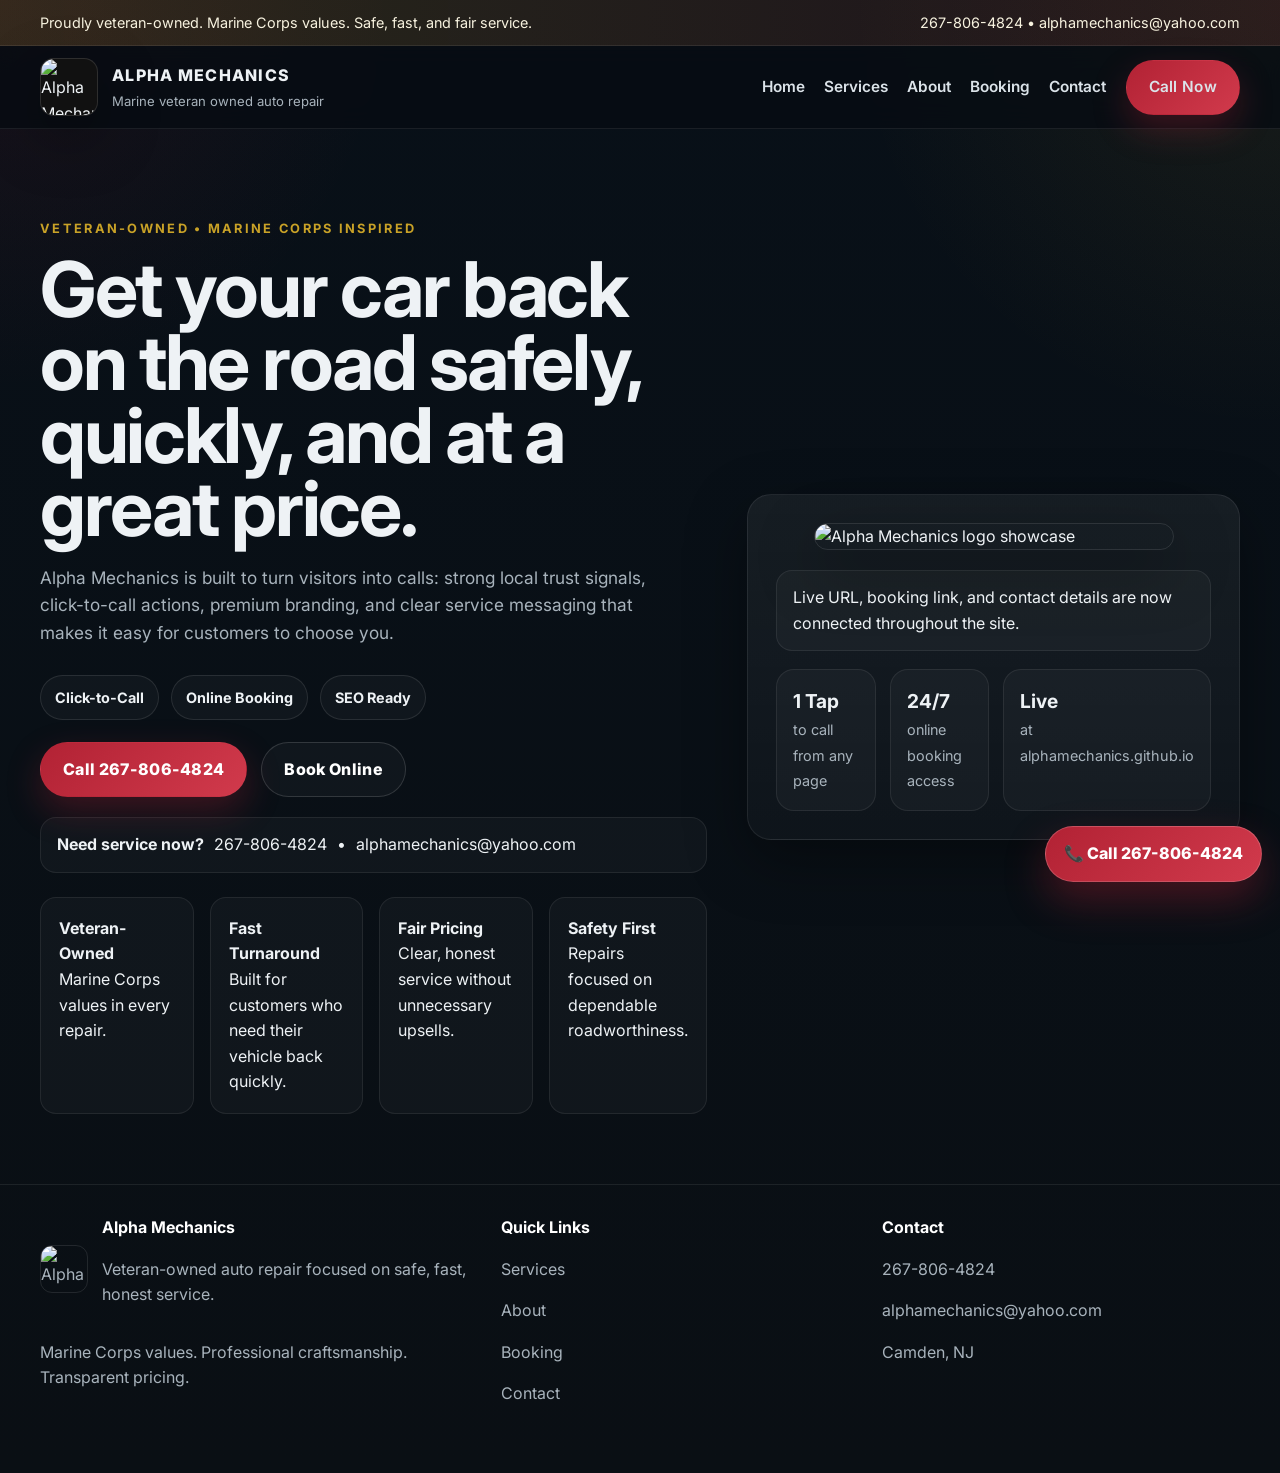
==== index.html @ a419eeeb "Update alpha mechanic site" ====
<!DOCTYPE html><html lang="en"><head><meta charset="UTF-8"><meta name="viewport" content="width=device-width, initial-scale=1.0"><title>Home | Alpha Mechanics</title><meta name="description" content="Veteran-owned Alpha Mechanics delivers safe, fast, fairly priced auto repair in Camden, NJ."><meta name="keywords" content="auto repair Camden NJ, mechanic Camden, veteran owned mechanic, brake service, diagnostics, oil change"><meta name="robots" content="index,follow"><link rel="canonical" href="https://alphamechanics.github.io/"><meta property="og:title" content="Home | Alpha Mechanics"><meta property="og:description" content="Veteran-owned Alpha Mechanics delivers safe, fast, fairly priced auto repair in Camden, NJ."><meta property="og:type" content="website"><meta property="og:url" content="https://alphamechanics.github.io/"><meta property="og:image" content="https://alphamechanics.github.io/assets/logo.png"><meta name="theme-color" content="#0a0f14"><link rel="preconnect" href="https://fonts.googleapis.com"><link rel="preconnect" href="https://fonts.gstatic.com" crossorigin><link href="https://fonts.googleapis.com/css2?family=Inter:wght@400;500;600;700;800&display=swap" rel="stylesheet"><link rel="stylesheet" href="style.css"><script type="application/ld+json">{"@context":"https://schema.org","@type":"AutoRepair","name":"Alpha Mechanics","description":"Veteran-owned auto repair shop focused on safe, fast, fair service.","telephone":"+1-267-806-4824","email":"alphamechanics@yahoo.com","areaServed":"Camden, New Jersey","address":{"@type":"PostalAddress","addressLocality":"Camden","addressRegion":"NJ","addressCountry":"US"},"url":"https://alphamechanics.github.io/","image":"https://alphamechanics.github.io/assets/logo.png","priceRange":"$$"}</script></head><body><div class="topbar"><div class="container"><div>Proudly veteran-owned. Marine Corps values. Safe, fast, and fair service.</div><div><a href="tel:2678064824">267-806-4824</a> • <a href="mailto:alphamechanics@yahoo.com">alphamechanics@yahoo.com</a></div></div></div><header class="site-header"><div class="container nav"><a class="brand" href="index.html"><img src="assets/logo.png" alt="Alpha Mechanics logo"><div><p class="brand-title">Alpha Mechanics</p><div class="brand-sub">Marine veteran owned auto repair</div></div></a><nav class="nav-links"><a href="index.html">Home</a><a href="services.html">Services</a><a href="about.html">About</a><a href="booking.html">Booking</a><a href="contact.html">Contact</a><a class="btn btn-primary" href="tel:2678064824">Call Now</a></nav></div></header><section class="hero"><div class="container hero-grid"><div><div class="section-kicker">Veteran-Owned • Marine Corps Inspired</div><h1>Get your car back on the road safely, quickly, and at a great price.</h1><p>Alpha Mechanics is built to turn visitors into calls: strong local trust signals, click-to-call actions, premium branding, and clear service messaging that makes it easy for customers to choose you.</p><div class="hero-badges"><div class="badge">Click-to-Call</div><div class="badge">Online Booking</div><div class="badge">SEO Ready</div></div><div style="display:flex;gap:14px;flex-wrap:wrap"><a class="btn btn-primary" href="tel:2678064824">Call 267-806-4824</a><a class="btn btn-secondary" href="https://calendly.com/alphamechanics-g5he/30min" target="_blank" rel="noopener">Book Online</a></div><div class="lead-strip"><strong>Need service now?</strong><a href="tel:2678064824">267-806-4824</a><span>•</span><a href="mailto:alphamechanics@yahoo.com">alphamechanics@yahoo.com</a></div><div class="trust-grid"><div class="trust-item"><strong>Veteran-Owned</strong><br><span>Marine Corps values in every repair.</span></div><div class="trust-item"><strong>Fast Turnaround</strong><br><span>Built for customers who need their vehicle back quickly.</span></div><div class="trust-item"><strong>Fair Pricing</strong><br><span>Clear, honest service without unnecessary upsells.</span></div><div class="trust-item"><strong>Safety First</strong><br><span>Repairs focused on dependable roadworthiness.</span></div></div></div><div class="hero-card"><div class="logo-wrap"><img src="assets/logo.png" alt="Alpha Mechanics logo showcase"></div><div class="lead-strip">Live URL, booking link, and contact details are now connected throughout the site.</div><div class="hero-stats"><div class="stat"><strong>1 Tap</strong><span>to call from any page</span></div><div class="stat"><strong>24/7</strong><span>online booking access</span></div><div class="stat"><strong>Live</strong><span>at alphamechanics.github.io</span></div></div></div></div></section><footer class="footer"><div class="container footer-grid"><div><div class="footer-logo"><img src="assets/logo.png" alt="Alpha Mechanics logo"><div><h4>Alpha Mechanics</h4><p>Veteran-owned auto repair focused on safe, fast, honest service.</p></div></div><p>Marine Corps values. Professional craftsmanship. Transparent pricing.</p></div><div><h4>Quick Links</h4><p><a href="services.html">Services</a></p><p><a href="about.html">About</a></p><p><a href="booking.html">Booking</a></p><p><a href="contact.html">Contact</a></p></div><div><h4>Contact</h4><p><a href="tel:2678064824">267-806-4824</a></p><p><a href="mailto:alphamechanics@yahoo.com">alphamechanics@yahoo.com</a></p><p>Camden, NJ</p></div></div></footer><a class="floating-call" href="tel:2678064824" aria-label="Call Alpha Mechanics now">📞 Call 267-806-4824</a></body></html>
---- style.css ----
:root{--bg:#0a0f14;--panel:#101820;--text:#eef2f5;--muted:#a8b3bc;--line:rgba(255,255,255,0.08);--gold:#c9a227;--red:#b22234;--shadow:0 20px 60px rgba(0,0,0,.35);--radius:20px;--max:1200px}*{box-sizing:border-box}html{scroll-behavior:smooth}body{margin:0;font-family:Inter,Arial,Helvetica,sans-serif;color:var(--text);background:radial-gradient(circle at top right, rgba(201,162,39,.09), transparent 22%),radial-gradient(circle at top left, rgba(178,34,52,.10), transparent 20%),linear-gradient(180deg, #081018 0%, #0a0f14 100%);line-height:1.6}a{color:inherit;text-decoration:none}img{max-width:100%;display:block}.container{width:min(calc(100% - 2rem), var(--max)); margin:0 auto}.section{padding:90px 0}.section-sm{padding:60px 0}.section-title{font-size:clamp(2rem,4vw,3rem);line-height:1.08;margin:0 0 12px}.section-kicker{color:var(--gold);text-transform:uppercase;letter-spacing:.18em;font-size:.8rem;font-weight:700;margin-bottom:14px}.section-copy{color:var(--muted);max-width:760px}.topbar{background:linear-gradient(90deg, rgba(201,162,39,.16), rgba(178,34,52,.12));border-bottom:1px solid var(--line);color:#f7f2df;font-size:.9rem}.topbar .container{display:flex;justify-content:space-between;gap:1rem;align-items:center;padding:.7rem 0;flex-wrap:wrap}.site-header{position:sticky;top:0;z-index:50;backdrop-filter:blur(14px);background:rgba(7,12,18,.78);border-bottom:1px solid var(--line)}.nav{display:flex;align-items:center;justify-content:space-between;min-height:82px;gap:1rem}.brand{display:flex;align-items:center;gap:14px;min-width:0}.brand img{width:58px;height:58px;object-fit:cover;border-radius:14px;border:1px solid rgba(255,255,255,.12);box-shadow:var(--shadow);background:#111}.brand-title{font-weight:800;letter-spacing:.08em;text-transform:uppercase;font-size:1rem;margin:0}.brand-sub{color:var(--muted);font-size:.82rem;margin-top:2px}.nav-links{display:flex;gap:1.2rem;align-items:center;flex-wrap:wrap;justify-content:flex-end}.nav-links a{color:#dbe3e9;font-weight:600;font-size:.96rem}.nav-links a:hover{color:var(--gold)}.btn{display:inline-flex;align-items:center;justify-content:center;gap:.6rem;padding:14px 22px;border-radius:999px;font-weight:800;letter-spacing:.02em;transition:.2s ease;border:1px solid transparent}.btn-primary{background:linear-gradient(135deg, var(--red), #d13a4c);color:white;box-shadow:0 14px 35px rgba(178,34,52,.30)}.btn-secondary{border-color:rgba(255,255,255,.14);color:white;background:rgba(255,255,255,.03)}.hero{position:relative;overflow:hidden;padding:90px 0 70px}.hero-grid{display:grid;grid-template-columns:1.15fr .85fr;gap:40px;align-items:center}.hero h1{font-size:clamp(2.8rem, 6vw, 5.7rem);line-height:.95;margin:0 0 18px;letter-spacing:-.03em}.hero p{color:var(--muted);font-size:1.08rem;max-width:650px;margin:0 0 28px}.hero-badges{display:flex;flex-wrap:wrap;gap:12px;margin-bottom:22px}.badge{border:1px solid rgba(255,255,255,.10);background:rgba(255,255,255,.03);color:#eef2f5;padding:10px 14px;border-radius:999px;font-weight:700;font-size:.9rem}.hero-card,.card,.panel,.faq-item{background:linear-gradient(180deg, rgba(255,255,255,.06), rgba(255,255,255,.025));border:1px solid rgba(255,255,255,.08);border-radius:24px;padding:28px;box-shadow:var(--shadow)}.hero-card .logo-wrap{display:flex;justify-content:center;margin-bottom:18px}.hero-card .logo-wrap img{width:min(100%,360px);border-radius:24px;border:1px solid rgba(255,255,255,.10);box-shadow:var(--shadow)}.hero-stats{display:grid;grid-template-columns:repeat(3,1fr);gap:14px;margin-top:18px}.stat{background:rgba(255,255,255,.03);border:1px solid rgba(255,255,255,.08);border-radius:18px;padding:16px}.stat strong{display:block;font-size:1.2rem}.stat span{color:var(--muted);font-size:.9rem}.grid-3{display:grid;grid-template-columns:repeat(3,1fr);gap:22px}.grid-2{display:grid;grid-template-columns:repeat(2,1fr);gap:24px}.card h3,.panel h3{margin:0 0 8px;font-size:1.2rem}.card p,.panel p{margin:0;color:var(--muted)}.icon{width:52px;height:52px;display:grid;place-items:center;border-radius:14px;margin-bottom:18px;background:linear-gradient(135deg, rgba(201,162,39,.18), rgba(178,34,52,.18));border:1px solid rgba(255,255,255,.08);font-size:1.35rem}.split-panel{display:grid;grid-template-columns:1fr 1fr;gap:28px;align-items:stretch}.service-list{display:grid;gap:18px}.service-item{display:flex;justify-content:space-between;gap:18px;padding:18px 0;border-bottom:1px solid rgba(255,255,255,.08)}.service-item:last-child{border-bottom:none}.service-item h4{margin:0 0 5px;font-size:1.06rem}.service-item p{margin:0;color:var(--muted)}.service-tag{white-space:nowrap;align-self:start;padding:8px 12px;border-radius:999px;background:rgba(201,162,39,.12);color:#f6df8a;font-size:.84rem;font-weight:700}.map-embed,.booking-embed{width:100%;border:0;border-radius:22px;border:1px solid rgba(255,255,255,.08);box-shadow:var(--shadow);background:#0b1219}.map-embed{min-height:340px}.booking-embed{min-height:760px}.lead-strip{margin-top:20px;padding:14px 16px;border-radius:16px;border:1px solid rgba(255,255,255,.08);background:rgba(255,255,255,.03);display:flex;gap:10px;flex-wrap:wrap;align-items:center}.trust-grid{display:grid;grid-template-columns:repeat(4,1fr);gap:16px;margin-top:24px}.trust-item{padding:18px;border-radius:16px;background:rgba(255,255,255,.03);border:1px solid rgba(255,255,255,.08)}.faq-list{display:grid;gap:16px}.faq-item h3{margin:0 0 8px}.footer{border-top:1px solid var(--line);padding:30px 0 50px;color:var(--muted)}.footer-grid{display:grid;grid-template-columns:1.1fr .9fr .9fr;gap:24px}.footer h4{margin:0 0 10px;color:white}.footer p,.footer a{color:var(--muted)}.footer-logo{display:flex;align-items:center;gap:14px;margin-bottom:14px}.footer-logo img{width:48px;height:48px;object-fit:cover;border-radius:12px;border:1px solid rgba(255,255,255,.1)}.floating-call{position:fixed;right:18px;bottom:18px;z-index:99;display:inline-flex;align-items:center;gap:10px;background:linear-gradient(135deg, var(--red), #d13a4c);color:#fff;padding:14px 18px;border-radius:999px;box-shadow:0 18px 40px rgba(178,34,52,.36);font-weight:800;border:1px solid rgba(255,255,255,.18)}@media (max-width:980px){.hero-grid,.grid-3,.grid-2,.split-panel,.footer-grid,.trust-grid{grid-template-columns:1fr}.hero{padding-top:70px}}@media (max-width:720px){.nav{padding:12px 0}.nav-links{gap:.8rem}.hero-stats{grid-template-columns:1fr}.topbar .container{justify-content:center;text-align:center}.floating-call{left:12px;right:12px;bottom:12px;justify-content:center}}
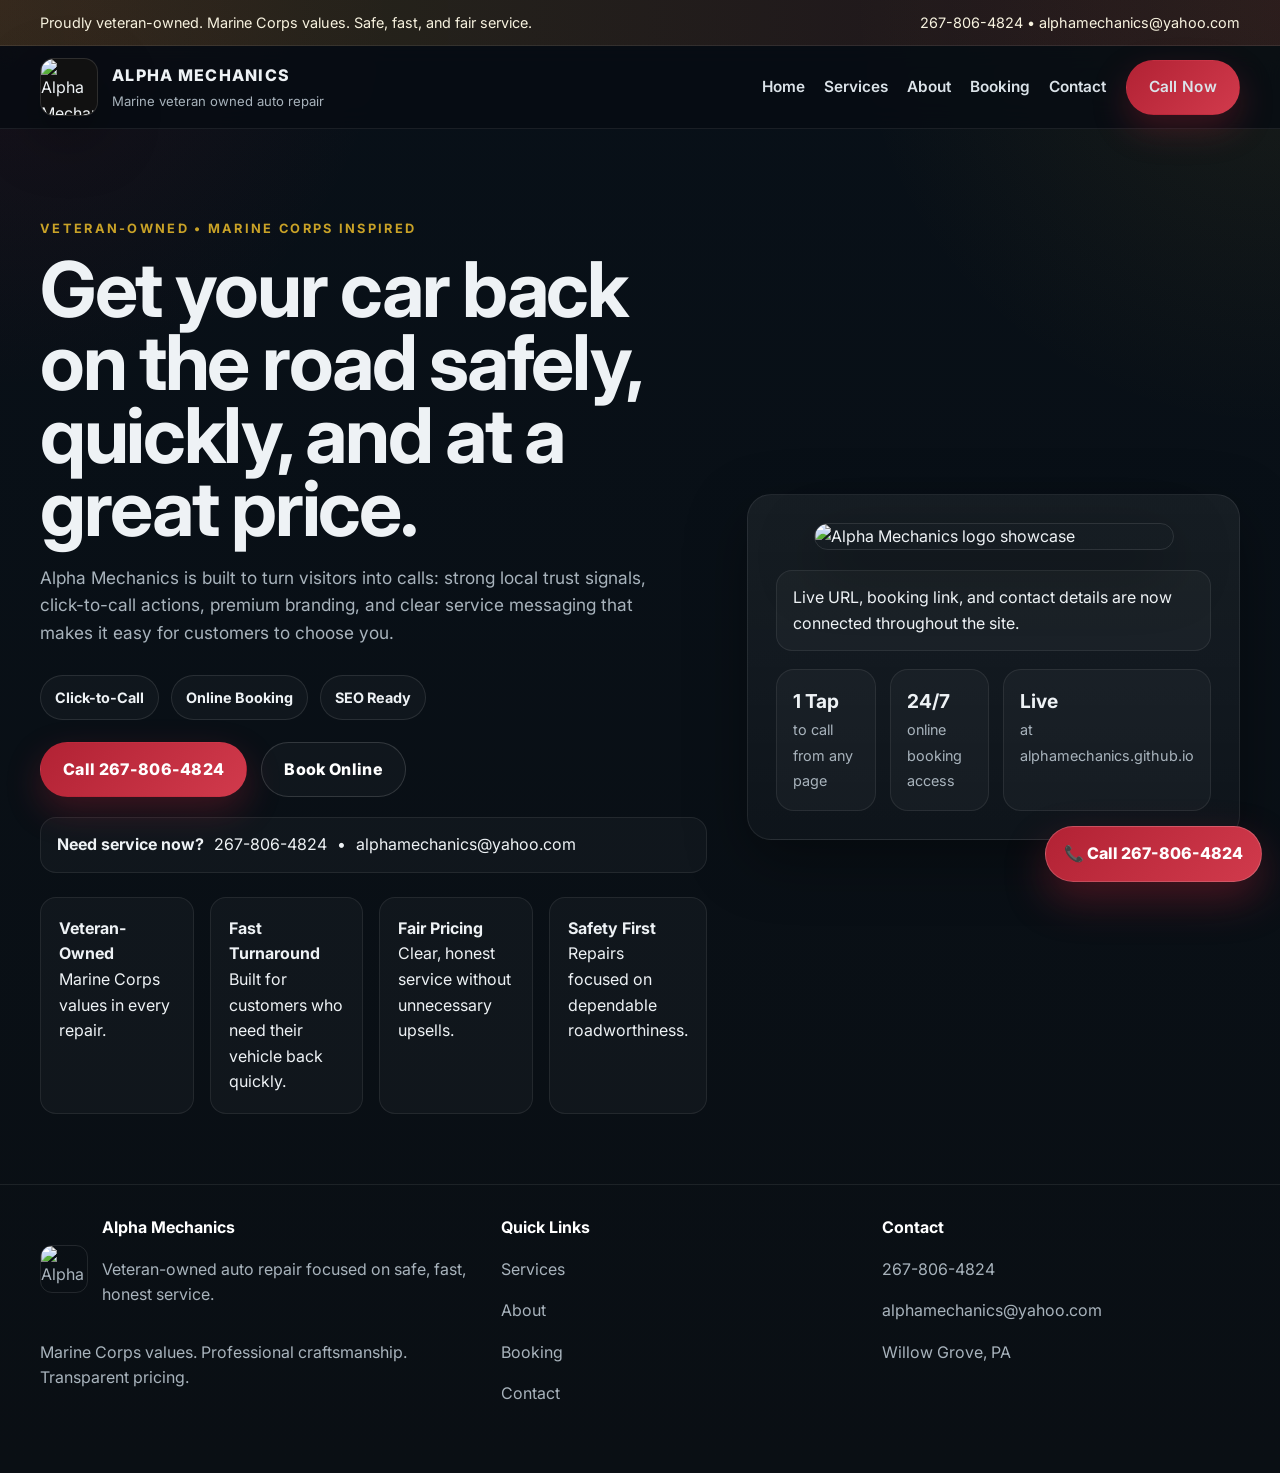
==== commit fc327d97: "Add files via upload" ====
--- a/index.html
+++ b/index.html
@@ -1 +1 @@
-<!DOCTYPE html><html lang="en"><head><meta charset="UTF-8"><meta name="viewport" content="width=device-width, initial-scale=1.0"><title>Home | Alpha Mechanics</title><meta name="description" content="Veteran-owned Alpha Mechanics delivers safe, fast, fairly priced auto repair in Camden, NJ."><meta name="keywords" content="auto repair Camden NJ, mechanic Camden, veteran owned mechanic, brake service, diagnostics, oil change"><meta name="robots" content="index,follow"><link rel="canonical" href="https://alphamechanics.github.io/"><meta property="og:title" content="Home | Alpha Mechanics"><meta property="og:description" content="Veteran-owned Alpha Mechanics delivers safe, fast, fairly priced auto repair in Camden, NJ."><meta property="og:type" content="website"><meta property="og:url" content="https://alphamechanics.github.io/"><meta property="og:image" content="https://alphamechanics.github.io/assets/logo.png"><meta name="theme-color" content="#0a0f14"><link rel="preconnect" href="https://fonts.googleapis.com"><link rel="preconnect" href="https://fonts.gstatic.com" crossorigin><link href="https://fonts.googleapis.com/css2?family=Inter:wght@400;500;600;700;800&display=swap" rel="stylesheet"><link rel="stylesheet" href="style.css"><script type="application/ld+json">{"@context":"https://schema.org","@type":"AutoRepair","name":"Alpha Mechanics","description":"Veteran-owned auto repair shop focused on safe, fast, fair service.","telephone":"+1-267-806-4824","email":"alphamechanics@yahoo.com","areaServed":"Camden, New Jersey","address":{"@type":"PostalAddress","addressLocality":"Camden","addressRegion":"NJ","addressCountry":"US"},"url":"https://alphamechanics.github.io/","image":"https://alphamechanics.github.io/assets/logo.png","priceRange":"$$"}</script></head><body><div class="topbar"><div class="container"><div>Proudly veteran-owned. Marine Corps values. Safe, fast, and fair service.</div><div><a href="tel:2678064824">267-806-4824</a> • <a href="mailto:alphamechanics@yahoo.com">alphamechanics@yahoo.com</a></div></div></div><header class="site-header"><div class="container nav"><a class="brand" href="index.html"><img src="assets/logo.png" alt="Alpha Mechanics logo"><div><p class="brand-title">Alpha Mechanics</p><div class="brand-sub">Marine veteran owned auto repair</div></div></a><nav class="nav-links"><a href="index.html">Home</a><a href="services.html">Services</a><a href="about.html">About</a><a href="booking.html">Booking</a><a href="contact.html">Contact</a><a class="btn btn-primary" href="tel:2678064824">Call Now</a></nav></div></header><section class="hero"><div class="container hero-grid"><div><div class="section-kicker">Veteran-Owned • Marine Corps Inspired</div><h1>Get your car back on the road safely, quickly, and at a great price.</h1><p>Alpha Mechanics is built to turn visitors into calls: strong local trust signals, click-to-call actions, premium branding, and clear service messaging that makes it easy for customers to choose you.</p><div class="hero-badges"><div class="badge">Click-to-Call</div><div class="badge">Online Booking</div><div class="badge">SEO Ready</div></div><div style="display:flex;gap:14px;flex-wrap:wrap"><a class="btn btn-primary" href="tel:2678064824">Call 267-806-4824</a><a class="btn btn-secondary" href="https://calendly.com/alphamechanics-g5he/30min" target="_blank" rel="noopener">Book Online</a></div><div class="lead-strip"><strong>Need service now?</strong><a href="tel:2678064824">267-806-4824</a><span>•</span><a href="mailto:alphamechanics@yahoo.com">alphamechanics@yahoo.com</a></div><div class="trust-grid"><div class="trust-item"><strong>Veteran-Owned</strong><br><span>Marine Corps values in every repair.</span></div><div class="trust-item"><strong>Fast Turnaround</strong><br><span>Built for customers who need their vehicle back quickly.</span></div><div class="trust-item"><strong>Fair Pricing</strong><br><span>Clear, honest service without unnecessary upsells.</span></div><div class="trust-item"><strong>Safety First</strong><br><span>Repairs focused on dependable roadworthiness.</span></div></div></div><div class="hero-card"><div class="logo-wrap"><img src="assets/logo.png" alt="Alpha Mechanics logo showcase"></div><div class="lead-strip">Live URL, booking link, and contact details are now connected throughout the site.</div><div class="hero-stats"><div class="stat"><strong>1 Tap</strong><span>to call from any page</span></div><div class="stat"><strong>24/7</strong><span>online booking access</span></div><div class="stat"><strong>Live</strong><span>at alphamechanics.github.io</span></div></div></div></div></section><footer class="footer"><div class="container footer-grid"><div><div class="footer-logo"><img src="assets/logo.png" alt="Alpha Mechanics logo"><div><h4>Alpha Mechanics</h4><p>Veteran-owned auto repair focused on safe, fast, honest service.</p></div></div><p>Marine Corps values. Professional craftsmanship. Transparent pricing.</p></div><div><h4>Quick Links</h4><p><a href="services.html">Services</a></p><p><a href="about.html">About</a></p><p><a href="booking.html">Booking</a></p><p><a href="contact.html">Contact</a></p></div><div><h4>Contact</h4><p><a href="tel:2678064824">267-806-4824</a></p><p><a href="mailto:alphamechanics@yahoo.com">alphamechanics@yahoo.com</a></p><p>Camden, NJ</p></div></div></footer><a class="floating-call" href="tel:2678064824" aria-label="Call Alpha Mechanics now">📞 Call 267-806-4824</a></body></html>+<!DOCTYPE html><html lang="en"><head><meta charset="UTF-8"><meta name="viewport" content="width=device-width, initial-scale=1.0"><title>Home | Alpha Mechanics</title><meta name="description" content="Veteran-owned Alpha Mechanics delivers safe, fast, fairly priced auto repair in Willow Grove, PA."><meta name="keywords" content="auto repair Willow Grove PA, mechanic Willow Grove, veteran owned mechanic, brake service, diagnostics, oil change"><meta name="robots" content="index,follow"><link rel="canonical" href="https://alphamechanics.github.io/"><meta property="og:title" content="Home | Alpha Mechanics"><meta property="og:description" content="Veteran-owned Alpha Mechanics delivers safe, fast, fairly priced auto repair in Willow Grove, PA."><meta property="og:type" content="website"><meta property="og:url" content="https://alphamechanics.github.io/"><meta property="og:image" content="https://alphamechanics.github.io/assets/logo.png"><meta name="theme-color" content="#0a0f14"><link rel="preconnect" href="https://fonts.googleapis.com"><link rel="preconnect" href="https://fonts.gstatic.com" crossorigin><link href="https://fonts.googleapis.com/css2?family=Inter:wght@400;500;600;700;800&display=swap" rel="stylesheet"><link rel="stylesheet" href="style.css"><script type="application/ld+json">{"@context":"https://schema.org","@type":"AutoRepair","name":"Alpha Mechanics","description":"Veteran-owned auto repair shop focused on safe, fast, fair service.","telephone":"+1-267-806-4824","email":"alphamechanics@yahoo.com","areaServed":"Willow Grove, Pennsylvania","address":{"@type":"PostalAddress","addressLocality":"Camden","addressRegion":"NJ","addressCountry":"US"},"url":"https://alphamechanics.github.io/","image":"https://alphamechanics.github.io/assets/logo.png","priceRange":"$$"}</script></head><body><div class="topbar"><div class="container"><div>Proudly veteran-owned. Marine Corps values. Safe, fast, and fair service.</div><div><a href="tel:2678064824">267-806-4824</a> • <a href="mailto:alphamechanics@yahoo.com">alphamechanics@yahoo.com</a></div></div></div><header class="site-header"><div class="container nav"><a class="brand" href="index.html"><img src="assets/logo.png" alt="Alpha Mechanics logo"><div><p class="brand-title">Alpha Mechanics</p><div class="brand-sub">Marine veteran owned auto repair</div></div></a><nav class="nav-links"><a href="index.html">Home</a><a href="services.html">Services</a><a href="about.html">About</a><a href="booking.html">Booking</a><a href="contact.html">Contact</a><a class="btn btn-primary" href="tel:2678064824">Call Now</a></nav></div></header><section class="hero"><div class="container hero-grid"><div><div class="section-kicker">Veteran-Owned • Marine Corps Inspired</div><h1>Get your car back on the road safely, quickly, and at a great price.</h1><p>Alpha Mechanics is built to turn visitors into calls: strong local trust signals, click-to-call actions, premium branding, and clear service messaging that makes it easy for customers to choose you.</p><div class="hero-badges"><div class="badge">Click-to-Call</div><div class="badge">Online Booking</div><div class="badge">SEO Ready</div></div><div style="display:flex;gap:14px;flex-wrap:wrap"><a class="btn btn-primary" href="tel:2678064824">Call 267-806-4824</a><a class="btn btn-secondary" href="https://calendly.com/alphamechanics-g5he/30min" target="_blank" rel="noopener">Book Online</a></div><div class="lead-strip"><strong>Need service now?</strong><a href="tel:2678064824">267-806-4824</a><span>•</span><a href="mailto:alphamechanics@yahoo.com">alphamechanics@yahoo.com</a></div><div class="trust-grid"><div class="trust-item"><strong>Veteran-Owned</strong><br><span>Marine Corps values in every repair.</span></div><div class="trust-item"><strong>Fast Turnaround</strong><br><span>Built for customers who need their vehicle back quickly.</span></div><div class="trust-item"><strong>Fair Pricing</strong><br><span>Clear, honest service without unnecessary upsells.</span></div><div class="trust-item"><strong>Safety First</strong><br><span>Repairs focused on dependable roadworthiness.</span></div></div></div><div class="hero-card"><div class="logo-wrap"><img src="assets/logo.png" alt="Alpha Mechanics logo showcase"></div><div class="lead-strip">Live URL, booking link, and contact details are now connected throughout the site.</div><div class="hero-stats"><div class="stat"><strong>1 Tap</strong><span>to call from any page</span></div><div class="stat"><strong>24/7</strong><span>online booking access</span></div><div class="stat"><strong>Live</strong><span>at alphamechanics.github.io</span></div></div></div></div></section><footer class="footer"><div class="container footer-grid"><div><div class="footer-logo"><img src="assets/logo.png" alt="Alpha Mechanics logo"><div><h4>Alpha Mechanics</h4><p>Veteran-owned auto repair focused on safe, fast, honest service.</p></div></div><p>Marine Corps values. Professional craftsmanship. Transparent pricing.</p></div><div><h4>Quick Links</h4><p><a href="services.html">Services</a></p><p><a href="about.html">About</a></p><p><a href="booking.html">Booking</a></p><p><a href="contact.html">Contact</a></p></div><div><h4>Contact</h4><p><a href="tel:2678064824">267-806-4824</a></p><p><a href="mailto:alphamechanics@yahoo.com">alphamechanics@yahoo.com</a></p><p>Willow Grove, PA</p></div></div></footer><a class="floating-call" href="tel:2678064824" aria-label="Call Alpha Mechanics now">📞 Call 267-806-4824</a></body></html>
